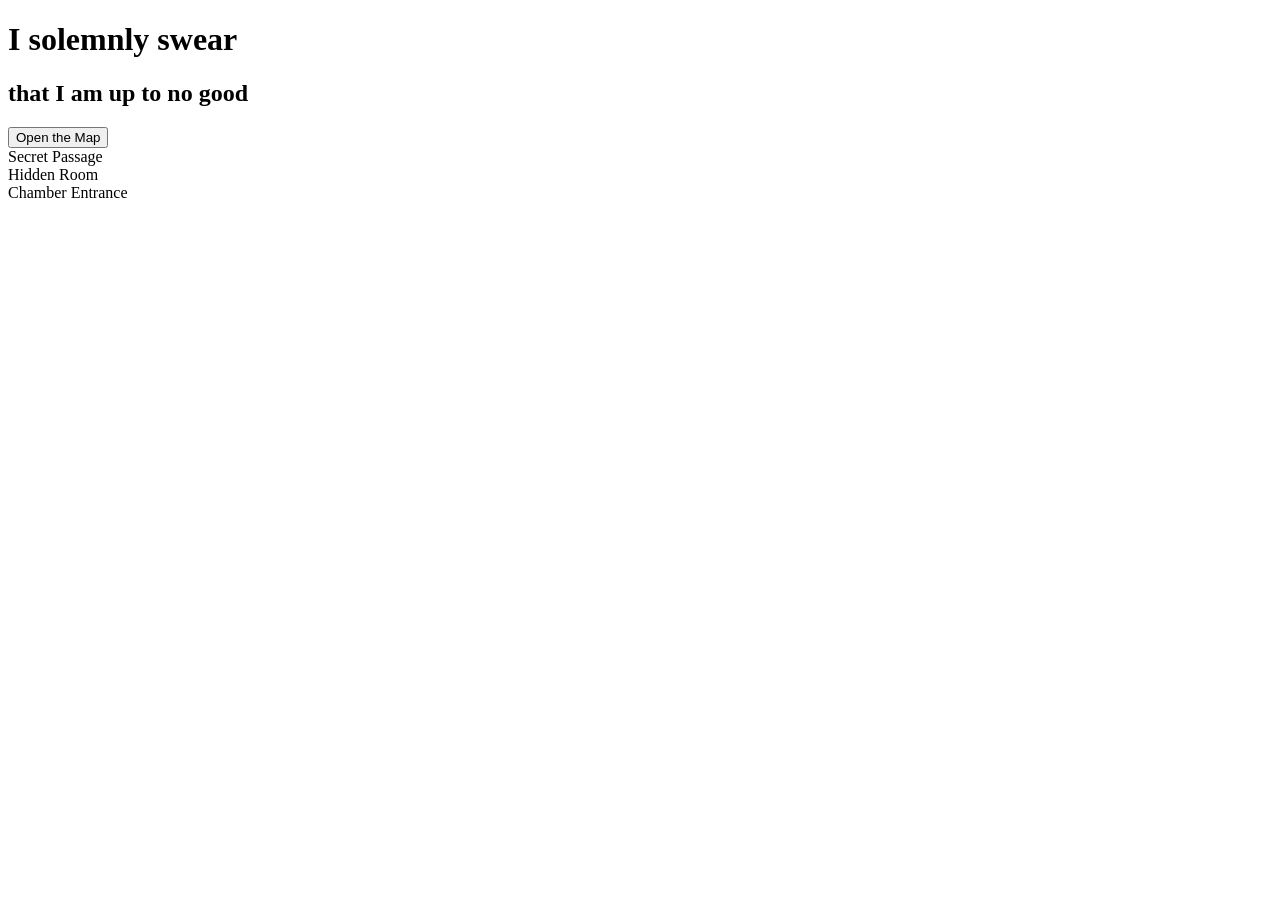
==== marauders-map.html @ 8e26aca5 "the Marauder's Map" ====
<!DOCTYPE html>
<html lang="en">

<head>

<meta charset="UTF-8">
<title>Marauder's Map</title>

<link rel="stylesheet" href="map.css">

<link href="https://fonts.googleapis.com/css2?family=Cinzel:wght@400;700&display=swap" rel="stylesheet">

</head>

<body>

<div class="intro">

<h1>I solemnly swear</h1>
<h2>that I am up to no good</h2>

<button id="openMap">Open the Map</button>

</div>

<div id="map">

<div class="map-layer">

<div class="secret" style="top:30%;left:40%">
Secret Passage
</div>

<div class="secret" style="top:60%;left:20%">
Hidden Room
</div>

<div class="secret" style="top:50%;left:70%">
Chamber Entrance
</div>

</div>

<div id="footprints"></div>

</div>

<script src="map.js"></script>

</body>
</html>
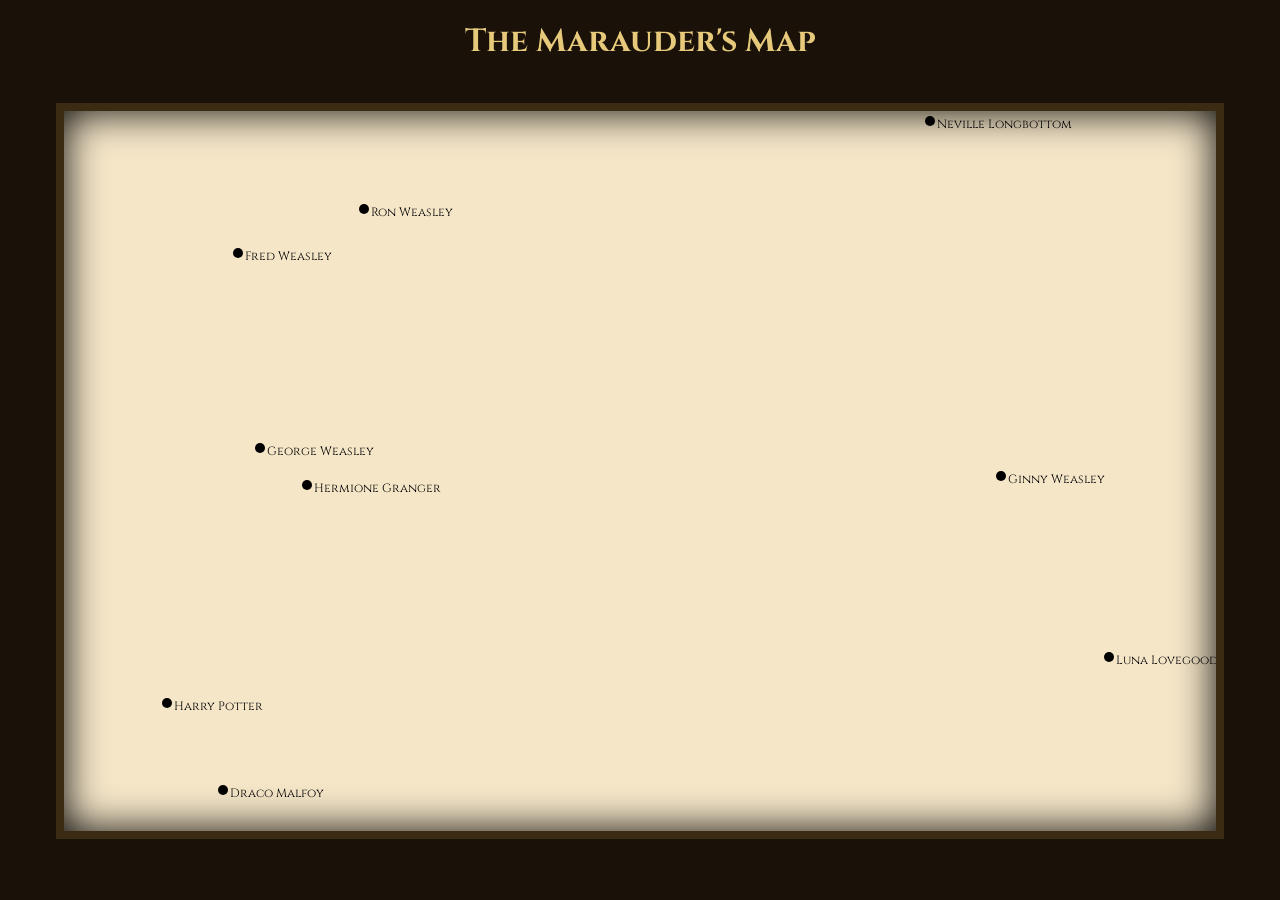
==== commit 1b26fa09: "Hogwarts Map" ====
--- a/marauders-map.html
+++ b/marauders-map.html
@@ -4,7 +4,7 @@
 <head>
 
 <meta charset="UTF-8">
-<title>Marauder's Map</title>
+<title>The Marauder's Map</title>
 
 <link rel="stylesheet" href="map.css">
 
@@ -14,34 +14,16 @@
 
 <body>
 
-<div class="intro">
-
-<h1>I solemnly swear</h1>
-<h2>that I am up to no good</h2>
-
-<button id="openMap">Open the Map</button>
-
-</div>
+<h1 class="title">The Marauder's Map</h1>
 
 <div id="map">
 
-<div class="map-layer">
+<div class="room" style="top:20%;left:30%">Great Hall</div>
+<div class="room" style="top:60%;left:20%">Potions Classroom</div>
+<div class="room" style="top:40%;left:70%">Library</div>
+<div class="room" style="top:75%;left:50%">Forbidden Corridor</div>
 
-<div class="secret" style="top:30%;left:40%">
-Secret Passage
-</div>
-
-<div class="secret" style="top:60%;left:20%">
-Hidden Room
-</div>
-
-<div class="secret" style="top:50%;left:70%">
-Chamber Entrance
-</div>
-
-</div>
-
-<div id="footprints"></div>
+<div id="students"></div>
 
 </div>
 
--- a/map.css
+++ b/map.css
@@ -0,0 +1,83 @@
+body{
+margin:0;
+background:#1a1208;
+font-family:'Cinzel',serif;
+}
+
+.title{
+text-align:center;
+color:#e6c97a;
+margin-top:20px;
+}
+
+/* map */
+
+#map{
+
+position:relative;
+
+width:90%;
+height:80vh;
+
+margin:40px auto;
+
+background:#f5e6c8;
+
+border:8px solid #3b2b12;
+
+box-shadow:0 0 40px black inset;
+
+overflow:hidden;
+
+}
+
+/* rooms */
+
+.room{
+
+position:absolute;
+
+padding:6px 10px;
+
+background:rgba(255,255,200,0.9);
+
+border-radius:4px;
+
+font-size:13px;
+
+opacity:0;
+
+transition:opacity .3s;
+
+}
+
+/* student dots */
+
+.student{
+
+position:absolute;
+
+width:10px;
+height:10px;
+
+background:black;
+
+border-radius:50%;
+
+}
+
+/* name label */
+
+.label{
+
+position:absolute;
+
+font-size:12px;
+
+white-space:nowrap;
+
+color:black;
+
+pointer-events:none;
+
+}
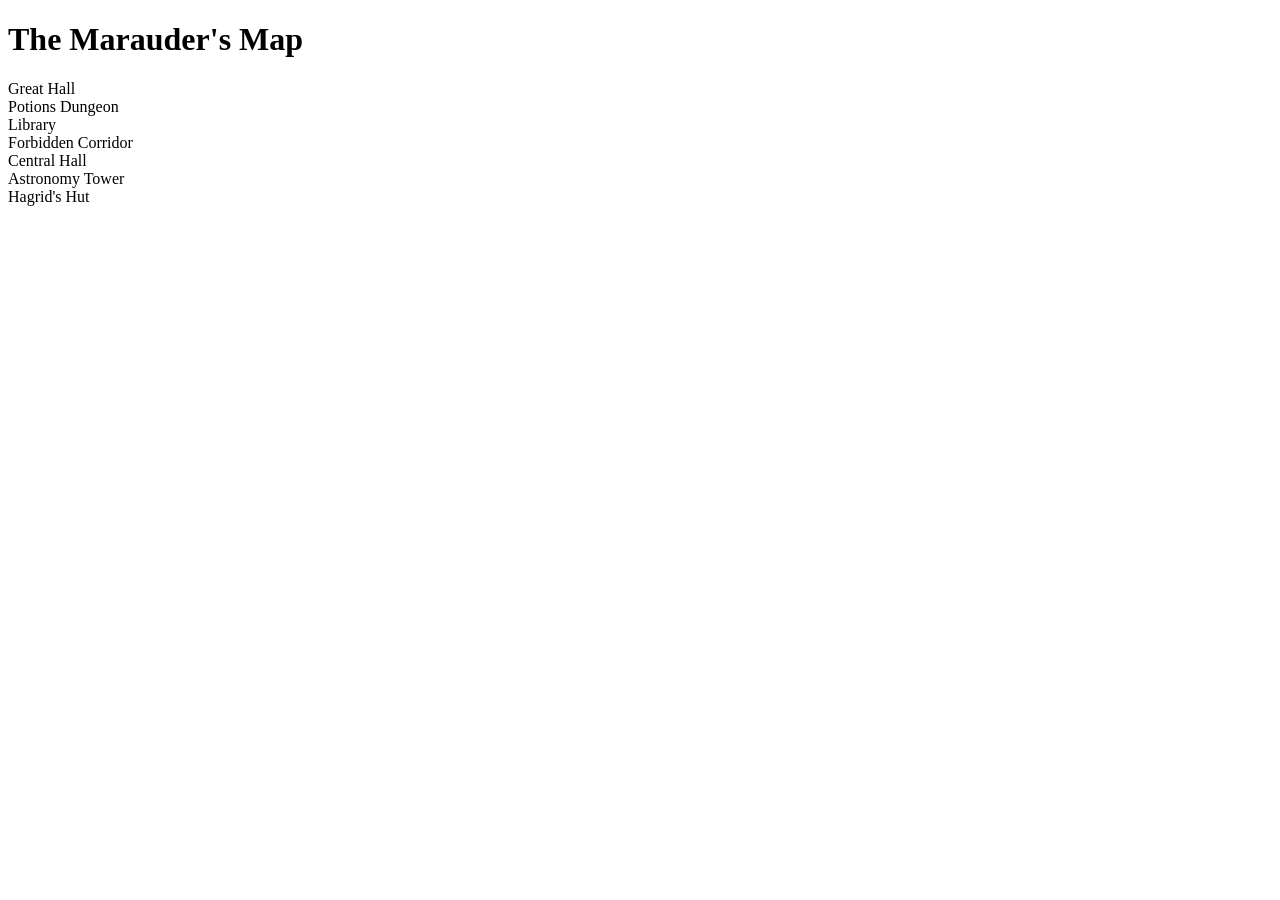
==== commit 51da6786: "Animated footprints" ====
--- a/marauders-map.html
+++ b/marauders-map.html
@@ -1,33 +1,38 @@
 <!DOCTYPE html>
-<html lang="en">
+<html>
 
 <head>
 
 <meta charset="UTF-8">
-<title>The Marauder's Map</title>
+<title>Marauder's Map</title>
 
-<link rel="stylesheet" href="map.css">
+<link rel="stylesheet" href="css/map.css">
 
-<link href="https://fonts.googleapis.com/css2?family=Cinzel:wght@400;700&display=swap" rel="stylesheet">
+<link href="https://fonts.googleapis.com/css2?family=Cinzel:wght@500&display=swap" rel="stylesheet">
 
 </head>
 
 <body>
 
+<div id="light"></div>
+
 <h1 class="title">The Marauder's Map</h1>
 
 <div id="map">
 
-<div class="room" style="top:20%;left:30%">Great Hall</div>
-<div class="room" style="top:60%;left:20%">Potions Classroom</div>
-<div class="room" style="top:40%;left:70%">Library</div>
-<div class="room" style="top:75%;left:50%">Forbidden Corridor</div>
+<div class="room" style="top:20%;left:25%">Great Hall</div>
+<div class="room" style="top:60%;left:15%">Potions Dungeon</div>
+<div class="room" style="top:35%;left:70%">Library</div>
+<div class="room" style="top:75%;left:45%">Forbidden Corridor</div>
+<div class="room" style="top:50%;left:50%">Central Hall</div>
+<div class="room" style="top:10%;left:70%">Astronomy Tower</div>
+<div class="room" style="top:80%;left:70%">Hagrid's Hut</div>
 
 <div id="students"></div>
 
 </div>
 
-<script src="map.js"></script>
+<script src="js/map.js"></script>
 
 </body>
 </html>
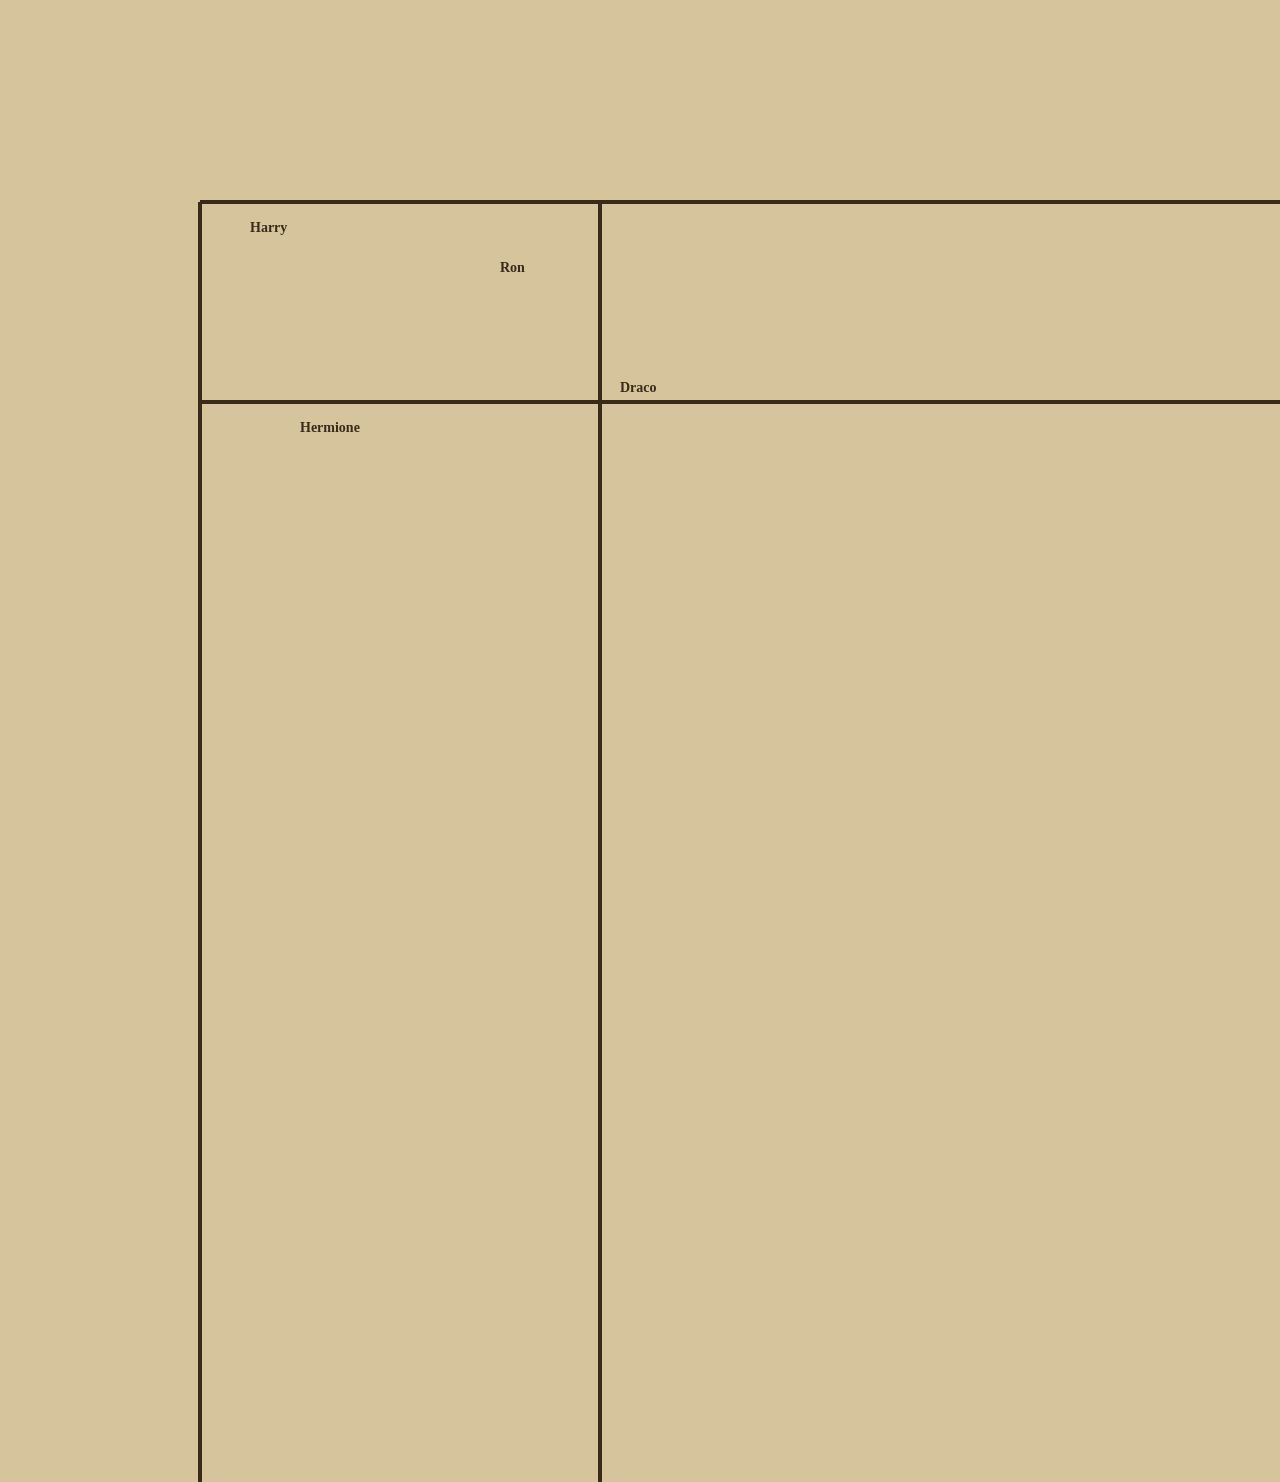
==== commit 5b68d47b: "magical ink" ====
--- a/marauders-map.html
+++ b/marauders-map.html
@@ -1,38 +1,171 @@
 <!DOCTYPE html>
-<html>
 
+<html lang="en">
 <head>
+<meta charset="UTF-8">
+<title>The Marauder's Map</title>
 
-<meta charset="UTF-8">
-<title>Marauder's Map</title>
+<style>
 
-<link rel="stylesheet" href="css/map.css">
+body{
+margin:0;
+background:#d6c49c;
+font-family: "Georgia", serif;
+overflow:hidden;
+}
 
-<link href="https://fonts.googleapis.com/css2?family=Cinzel:wght@500&display=swap" rel="stylesheet">
+#map{
+position:relative;
+width:100vw;
+height:100vh;
+background:url("https://www.transparenttextures.com/patterns/old-map.png");
+}
+
+/* magical ink drawing */
+
+.path{
+position:absolute;
+height:4px;
+background:#3a2a1a;
+transform-origin:left;
+animation:draw 3s forwards;
+}
+
+@keyframes draw{
+from{
+width:0;
+opacity:0;
+}
+to{
+width:100%;
+opacity:1;
+}
+}
+
+/* footprints */
+
+.footprint{
+position:absolute;
+width:10px;
+height:14px;
+background:#3a2a1a;
+border-radius:50%;
+opacity:0;
+animation:step 0.5s infinite alternate;
+}
+
+@keyframes step{
+from{opacity:0.3}
+to{opacity:1}
+}
+
+/* student dots */
+
+.student{
+position:absolute;
+color:#3a2a1a;
+font-size:14px;
+font-weight:bold;
+}
+
+</style>
 
 </head>
 
 <body>
 
-<div id="light"></div>
+<div id="map"></div>
 
-<h1 class="title">The Marauder's Map</h1>
+<script>
 
-<div id="map">
+const map = document.getElementById("map")
 
-<div class="room" style="top:20%;left:25%">Great Hall</div>
-<div class="room" style="top:60%;left:15%">Potions Dungeon</div>
-<div class="room" style="top:35%;left:70%">Library</div>
-<div class="room" style="top:75%;left:45%">Forbidden Corridor</div>
-<div class="room" style="top:50%;left:50%">Central Hall</div>
-<div class="room" style="top:10%;left:70%">Astronomy Tower</div>
-<div class="room" style="top:80%;left:70%">Hagrid's Hut</div>
+/* MAP PATHS */
 
-<div id="students"></div>
+function createPath(x,y,length,angle){
 
-</div>
+let path = document.createElement("div")
 
-<script src="js/map.js"></script>
+path.className="path"
+
+path.style.left=x+"px"
+path.style.top=y+"px"
+path.style.width=length+"px"
+path.style.transform="rotate("+angle+"deg)"
+
+map.appendChild(path)
+
+}
+
+createPath(200,200,400,0)
+createPath(200,200,200,90)
+createPath(600,200,200,90)
+createPath(200,400,400,0)
+
+/* STUDENTS */
+
+const students = [
+{name:"Harry",x:250,y:220},
+{name:"Hermione",x:300,y:420},
+{name:"Ron",x:500,y:260},
+{name:"Draco",x:620,y:380}
+]
+
+students.forEach(s=>{
+
+let dot = document.createElement("div")
+dot.className="student"
+dot.innerText=s.name
+
+dot.style.left=s.x+"px"
+dot.style.top=s.y+"px"
+
+map.appendChild(dot)
+
+moveStudent(dot)
+
+})
+
+/* MOVEMENT */
+
+function moveStudent(dot){
+
+setInterval(()=>{
+
+let x = Math.random()*window.innerWidth
+let y = Math.random()*window.innerHeight
+
+dot.style.left=x+"px"
+dot.style.top=y+"px"
+
+createFootprints(x,y)
+
+},4000)
+
+}
+
+/* FOOTPRINTS */
+
+function createFootprints(x,y){
+
+for(let i=0;i<4;i++){
+
+let fp=document.createElement("div")
+
+fp.className="footprint"
+
+fp.style.left=(x+i*8)+"px"
+fp.style.top=(y+i*8)+"px"
+
+map.appendChild(fp)
+
+setTimeout(()=>fp.remove(),2000)
+
+}
+
+}
+
+</script>
 
 </body>
-</html>+</html>
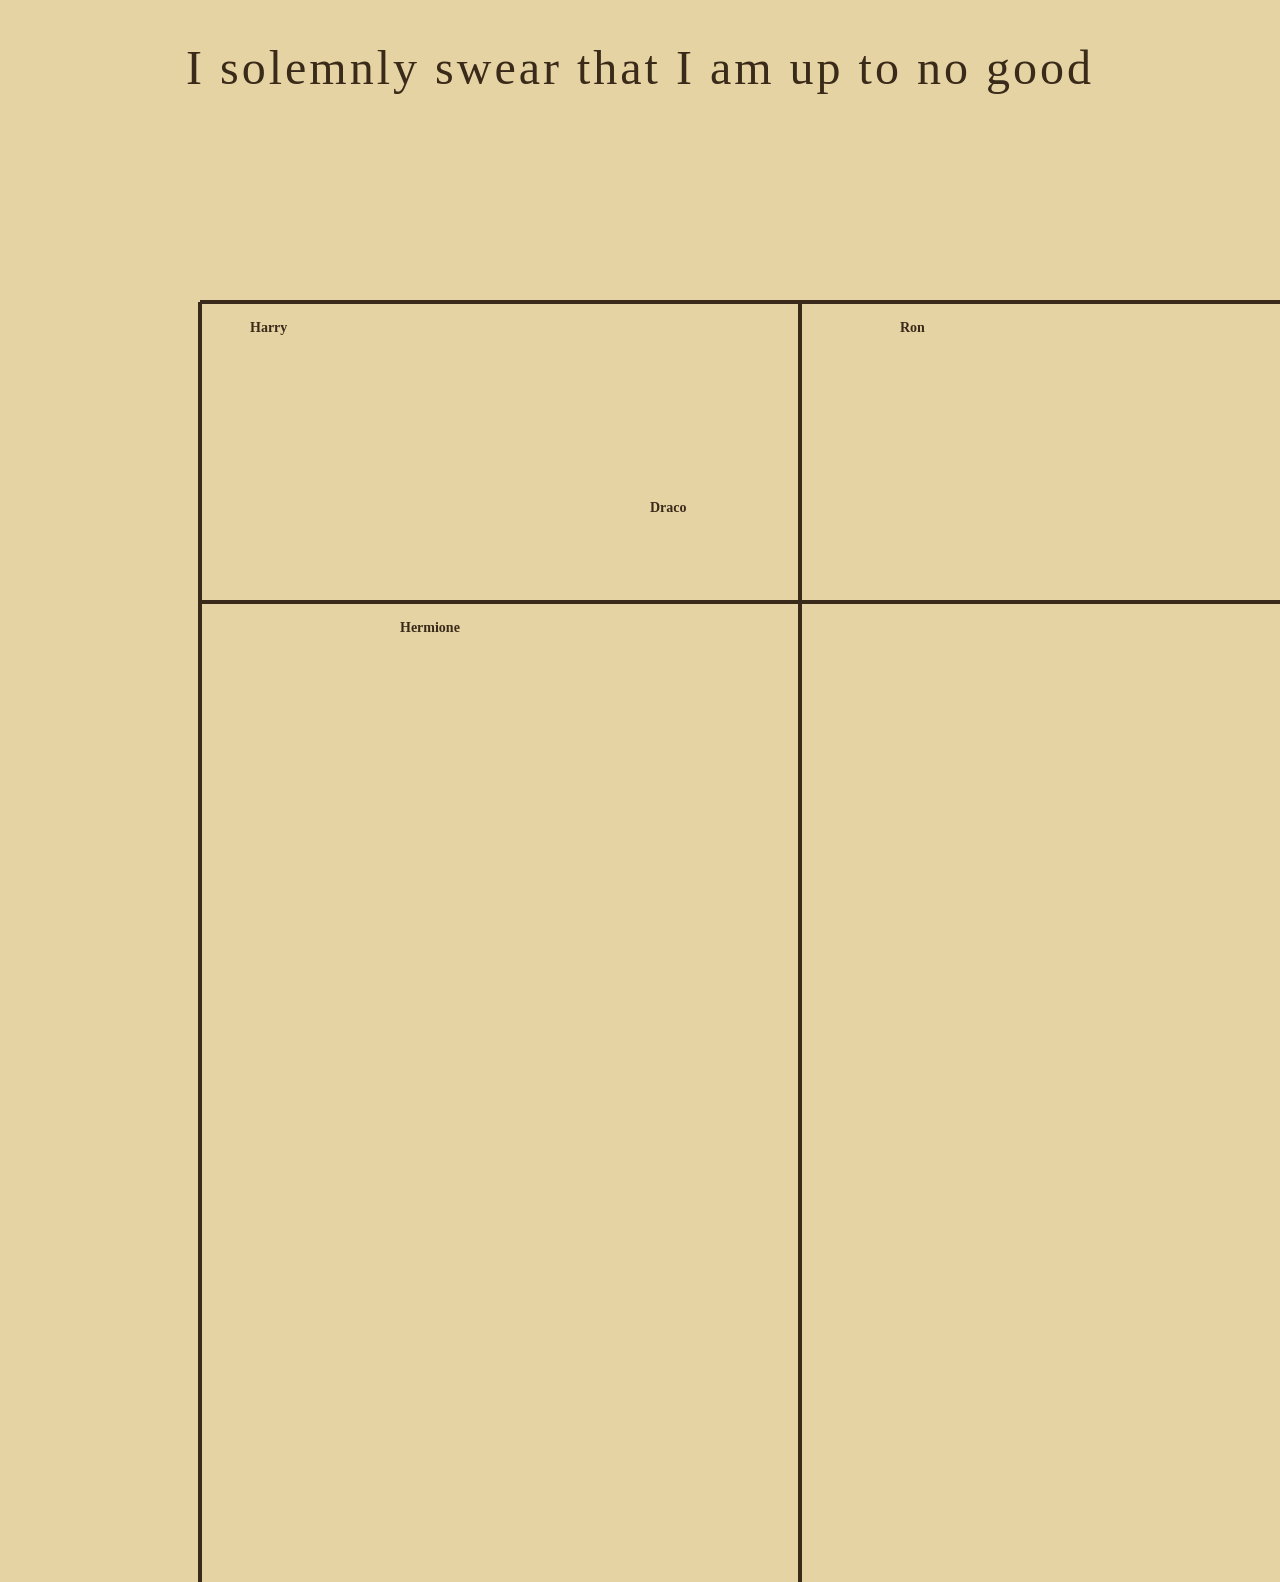
==== commit f4584647: "animated corridors" ====
--- a/marauders-map.html
+++ b/marauders-map.html
@@ -1,71 +1,79 @@
 <!DOCTYPE html>
 
-<html lang="en">
+<html>
 <head>
-<meta charset="UTF-8">
+
 <title>The Marauder's Map</title>
 
 <style>
 
 body{
 margin:0;
-background:#d6c49c;
-font-family: "Georgia", serif;
+background:#e6d3a3;
+font-family:Georgia, serif;
 overflow:hidden;
 }
 
+/* parchment */
+
 #map{
-position:relative;
 width:100vw;
 height:100vh;
-background:url("https://www.transparenttextures.com/patterns/old-map.png");
+background-image:url("https://www.transparenttextures.com/patterns/aged-paper.png");
+position:relative;
 }
 
-/* magical ink drawing */
+/* map title */
+
+#title{
+position:absolute;
+top:40px;
+width:100%;
+text-align:center;
+font-size:48px;
+color:#3a2a1a;
+letter-spacing:3px;
+}
+
+/* corridors */
 
 .path{
 position:absolute;
+background:#3a2a1a;
 height:4px;
-background:#3a2a1a;
 transform-origin:left;
-animation:draw 3s forwards;
+animation:draw 2s forwards;
 }
 
 @keyframes draw{
-from{
-width:0;
-opacity:0;
+from{width:0}
+to{width:100%}
 }
-to{
-width:100%;
-opacity:1;
-}
+
+/* student labels */
+
+.student{
+position:absolute;
+font-size:14px;
+color:#3a2a1a;
+font-weight:bold;
 }
 
 /* footprints */
 
 .footprint{
 position:absolute;
-width:10px;
-height:14px;
+width:6px;
+height:10px;
 background:#3a2a1a;
 border-radius:50%;
 opacity:0;
-animation:step 0.5s infinite alternate;
+animation:step 0.6s infinite alternate;
 }
 
 @keyframes step{
-from{opacity:0.3}
+from{opacity:0.2}
 to{opacity:1}
-}
-
-/* student dots */
-
-.student{
-position:absolute;
-color:#3a2a1a;
-font-size:14px;
-font-weight:bold;
 }
 
 </style>
@@ -74,7 +82,13 @@
 
 <body>
 
-<div id="map"></div>
+<div id="map">
+
+<div id="title">
+I solemnly swear that I am up to no good
+</div>
+
+</div>
 
 <script>
 
@@ -82,84 +96,84 @@
 
 /* MAP PATHS */
 
-function createPath(x,y,length,angle){
+function path(x,y,length,angle){
 
-let path = document.createElement("div")
+let p=document.createElement("div")
+p.className="path"
 
-path.className="path"
+p.style.left=x+"px"
+p.style.top=y+"px"
+p.style.width=length+"px"
+p.style.transform="rotate("+angle+"deg)"
 
-path.style.left=x+"px"
-path.style.top=y+"px"
-path.style.width=length+"px"
-path.style.transform="rotate("+angle+"deg)"
-
-map.appendChild(path)
+map.appendChild(p)
 
 }
 
-createPath(200,200,400,0)
-createPath(200,200,200,90)
-createPath(600,200,200,90)
-createPath(200,400,400,0)
+path(200,300,600,0)
+path(200,300,300,90)
+path(800,300,300,90)
+path(200,600,600,0)
 
 /* STUDENTS */
 
-const students = [
-{name:"Harry",x:250,y:220},
-{name:"Hermione",x:300,y:420},
-{name:"Ron",x:500,y:260},
-{name:"Draco",x:620,y:380}
+const students=[
+{name:"Harry",x:250,y:320},
+{name:"Hermione",x:400,y:620},
+{name:"Ron",x:900,y:320},
+{name:"Draco",x:650,y:500}
 ]
 
 students.forEach(s=>{
 
-let dot = document.createElement("div")
-dot.className="student"
-dot.innerText=s.name
+let el=document.createElement("div")
 
-dot.style.left=s.x+"px"
-dot.style.top=s.y+"px"
+el.className="student"
+el.innerText=s.name
 
-map.appendChild(dot)
+el.style.left=s.x+"px"
+el.style.top=s.y+"px"
 
-moveStudent(dot)
+map.appendChild(el)
+
+move(el)
 
 })
 
-/* MOVEMENT */
+/* STUDENT MOVEMENT */
 
-function moveStudent(dot){
+function move(el){
 
 setInterval(()=>{
 
-let x = Math.random()*window.innerWidth
-let y = Math.random()*window.innerHeight
+let x=Math.random()*1200+100
+let y=Math.random()*600+200
 
-dot.style.left=x+"px"
-dot.style.top=y+"px"
+el.style.left=x+"px"
+el.style.top=y+"px"
 
-createFootprints(x,y)
+footprints(x,y)
 
-},4000)
+},5000)
 
 }
 
 /* FOOTPRINTS */
 
-function createFootprints(x,y){
+function footprints(x,y){
 
-for(let i=0;i<4;i++){
+for(let i=0;i<5;i++){
 
-let fp=document.createElement("div")
+let f=document.createElement("div")
 
-fp.className="footprint"
+f.className="footprint"
 
-fp.style.left=(x+i*8)+"px"
-fp.style.top=(y+i*8)+"px"
+f.style.left=(x+i*6)+"px"
+f.style.top=(y+i*6)+"px"
 
-map.appendChild(fp)
+map.appendChild(f)
 
-setTimeout(()=>fp.remove(),2000)
+setTimeout(()=>f.remove(),2000)
 
 }
 
